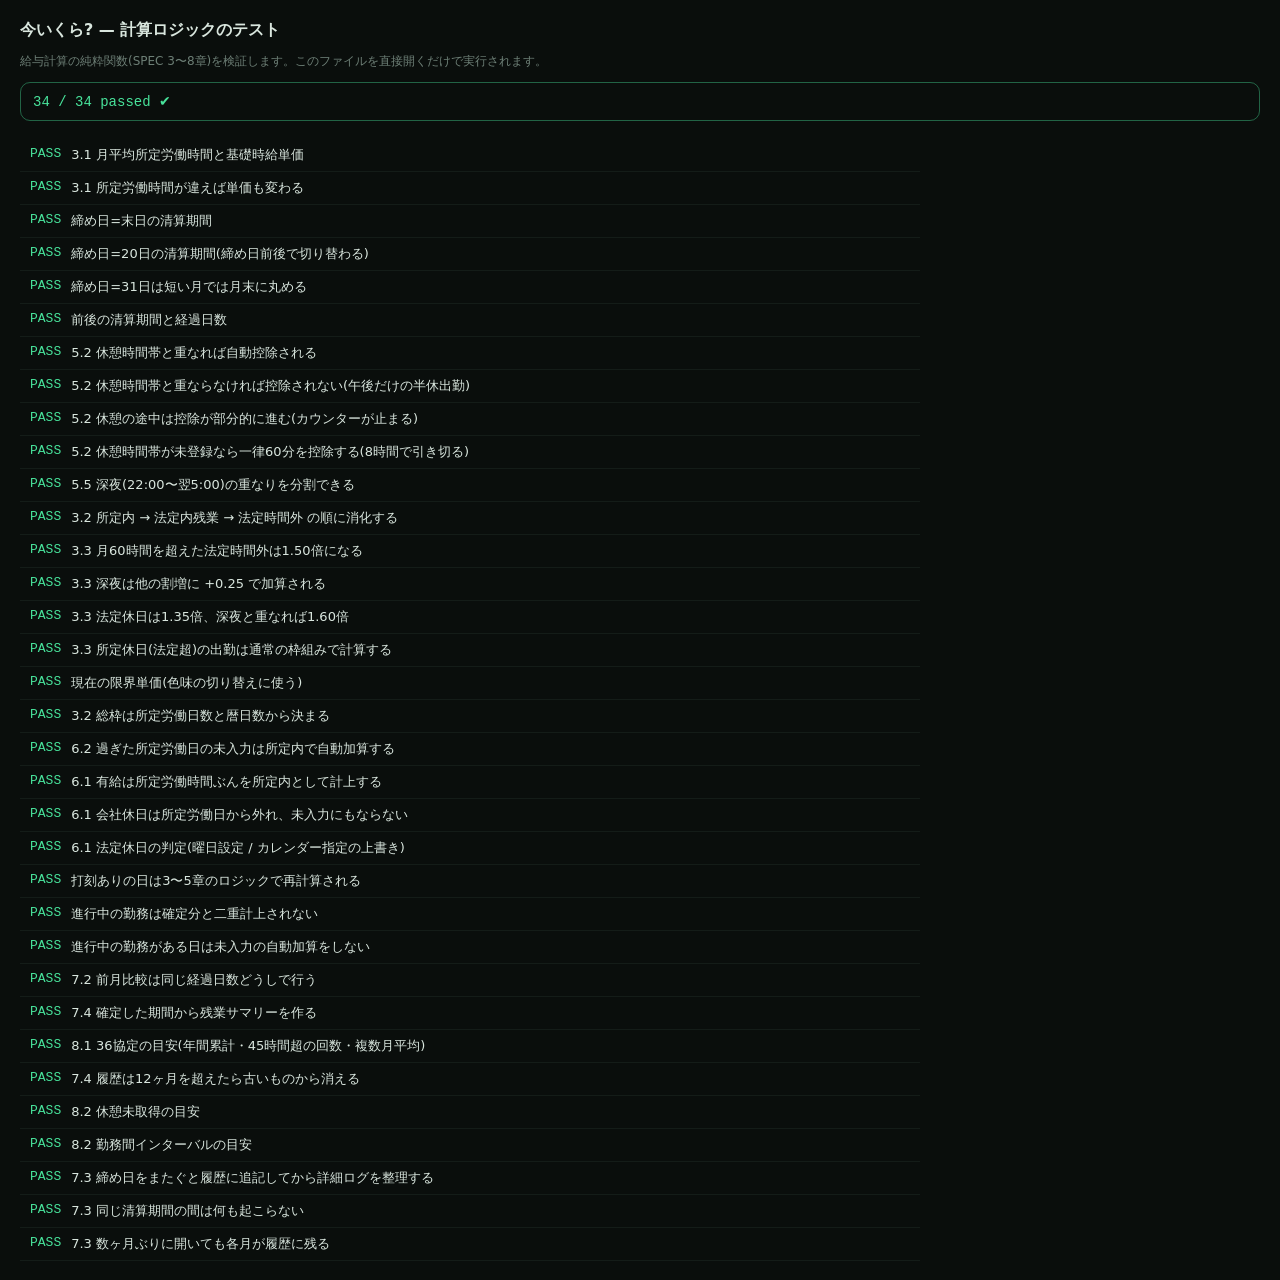
==== test/index.html @ b552cf79 "SPEC.md の給料メーターを実装 フレームワーク不要の HTML+JS 単体構成。給与計算は DOM 非依存の純粋関数に 切り出し(src/wage.js, src/aggregate.js, s" ====
<!doctype html>
<html lang="ja">
<head>
<meta charset="utf-8">
<meta name="viewport" content="width=device-width, initial-scale=1">
<title>今いくら? — 計算ロジックのテスト</title>
<style>
  body { background:#0a0e0c; color:#d9e6de; font-family: system-ui, sans-serif; margin:0; padding:20px; }
  h1 { font-size:16px; margin:0 0 4px; }
  .summary { font-family: ui-monospace, monospace; font-size:14px; margin:12px 0 18px; padding:10px 12px; border-radius:10px; border:1px solid #1f2a24; }
  .summary.pass { color:#48e39b; border-color:rgba(72,227,155,.4); }
  .summary.fail { color:#e08a7a; border-color:rgba(224,138,122,.4); }
  ul { list-style:none; padding:0; margin:0; max-width:900px; }
  li { padding:7px 10px; border-bottom:1px solid #141c18; font-size:13px; display:flex; gap:10px; align-items:flex-start; }
  .mark { font-family: ui-monospace, monospace; }
  li.ok .mark { color:#48e39b; }
  li.ng .mark { color:#e08a7a; }
  .msg { display:block; color:#e08a7a; font-family: ui-monospace, monospace; font-size:12px; margin-top:4px; }
  p.hint { color:#6d7f76; font-size:12px; }
</style>
</head>
<body>
<h1>今いくら? — 計算ロジックのテスト</h1>
<p class="hint">給与計算の純粋関数(SPEC 3〜8章)を検証します。このファイルを直接開くだけで実行されます。</p>
<div class="summary" id="summary">実行中…</div>
<ul id="list"></ul>

<script src="../src/constants.js"></script>
<script src="../src/time.js"></script>
<script src="../src/period.js"></script>
<script src="../src/wage.js"></script>
<script src="../src/aggregate.js"></script>
<script src="../src/storage.js"></script>
<script src="tests.js"></script>
<script>
(function () {
  var r = WT.tests.run();
  var sum = document.getElementById('summary');
  sum.textContent = r.passed + ' / ' + r.total + ' passed' + (r.passed === r.total ? '  ✔' : '  ✘');
  sum.className = 'summary ' + (r.passed === r.total ? 'pass' : 'fail');
  var list = document.getElementById('list');
  var html = '';
  for (var i = 0; i < r.results.length; i++) {
    var t = r.results[i];
    html += '<li class="' + (t.ok ? 'ok' : 'ng') + '"><span class="mark">' + (t.ok ? 'PASS' : 'FAIL') +
      '</span><span>' + t.name + (t.ok ? '' : '<span class="msg">' + t.message + '</span>') + '</span></li>';
  }
  list.innerHTML = html;
  console.log('[wage-ticker tests] ' + r.passed + '/' + r.total + ' passed');
  for (var j = 0; j < r.results.length; j++) {
    if (!r.results[j].ok) console.error('FAIL: ' + r.results[j].name + ' — ' + r.results[j].message);
  }
})();
</script>
</body>
</html>
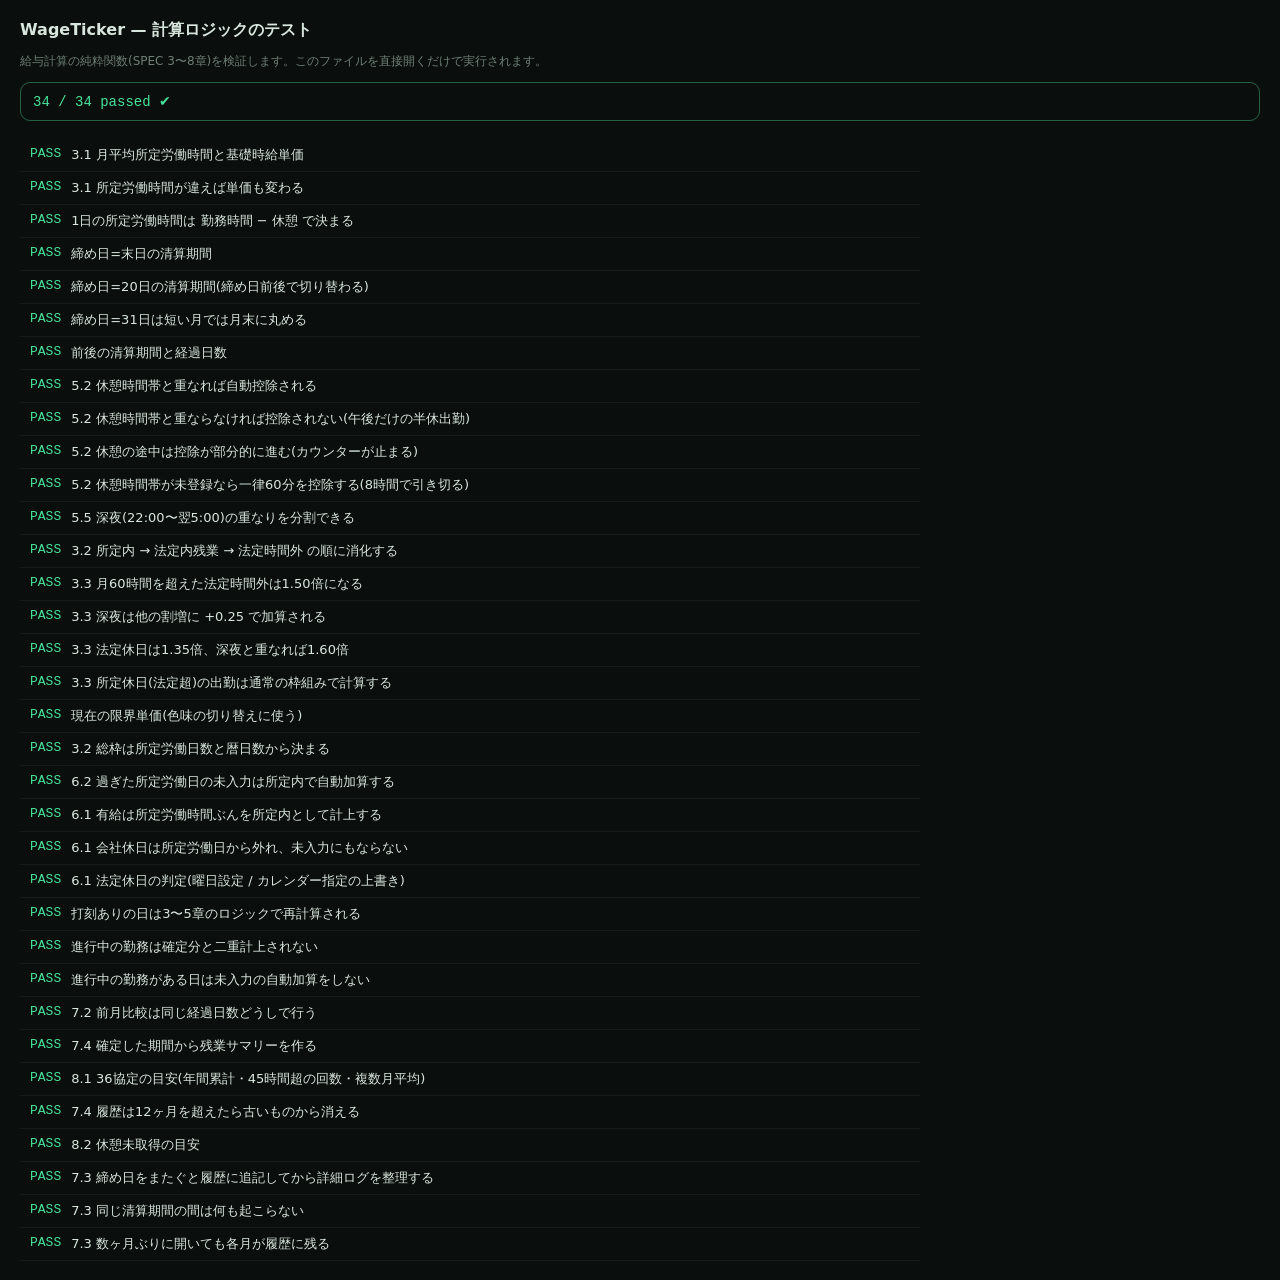
==== commit a28ace41: "アプリ名を WageTicker にし、ヘッダーのマークを外した 画面タイトル・テストページ・README・実装仕様書の表記を「今いくら?」から WageTicker に統一。ヘッダー左のアイコンは削" ====
--- a/test/index.html
+++ b/test/index.html
@@ -3,7 +3,7 @@
 <head>
 <meta charset="utf-8">
 <meta name="viewport" content="width=device-width, initial-scale=1">
-<title>今いくら? — 計算ロジックのテスト</title>
+<title>WageTicker — 計算ロジックのテスト</title>
 <style>
   body { background:#0a0e0c; color:#d9e6de; font-family: system-ui, sans-serif; margin:0; padding:20px; }
   h1 { font-size:16px; margin:0 0 4px; }
@@ -20,7 +20,7 @@
 </style>
 </head>
 <body>
-<h1>今いくら? — 計算ロジックのテスト</h1>
+<h1>WageTicker — 計算ロジックのテスト</h1>
 <p class="hint">給与計算の純粋関数(SPEC 3〜8章)を検証します。このファイルを直接開くだけで実行されます。</p>
 <div class="summary" id="summary">実行中…</div>
 <ul id="list"></ul>
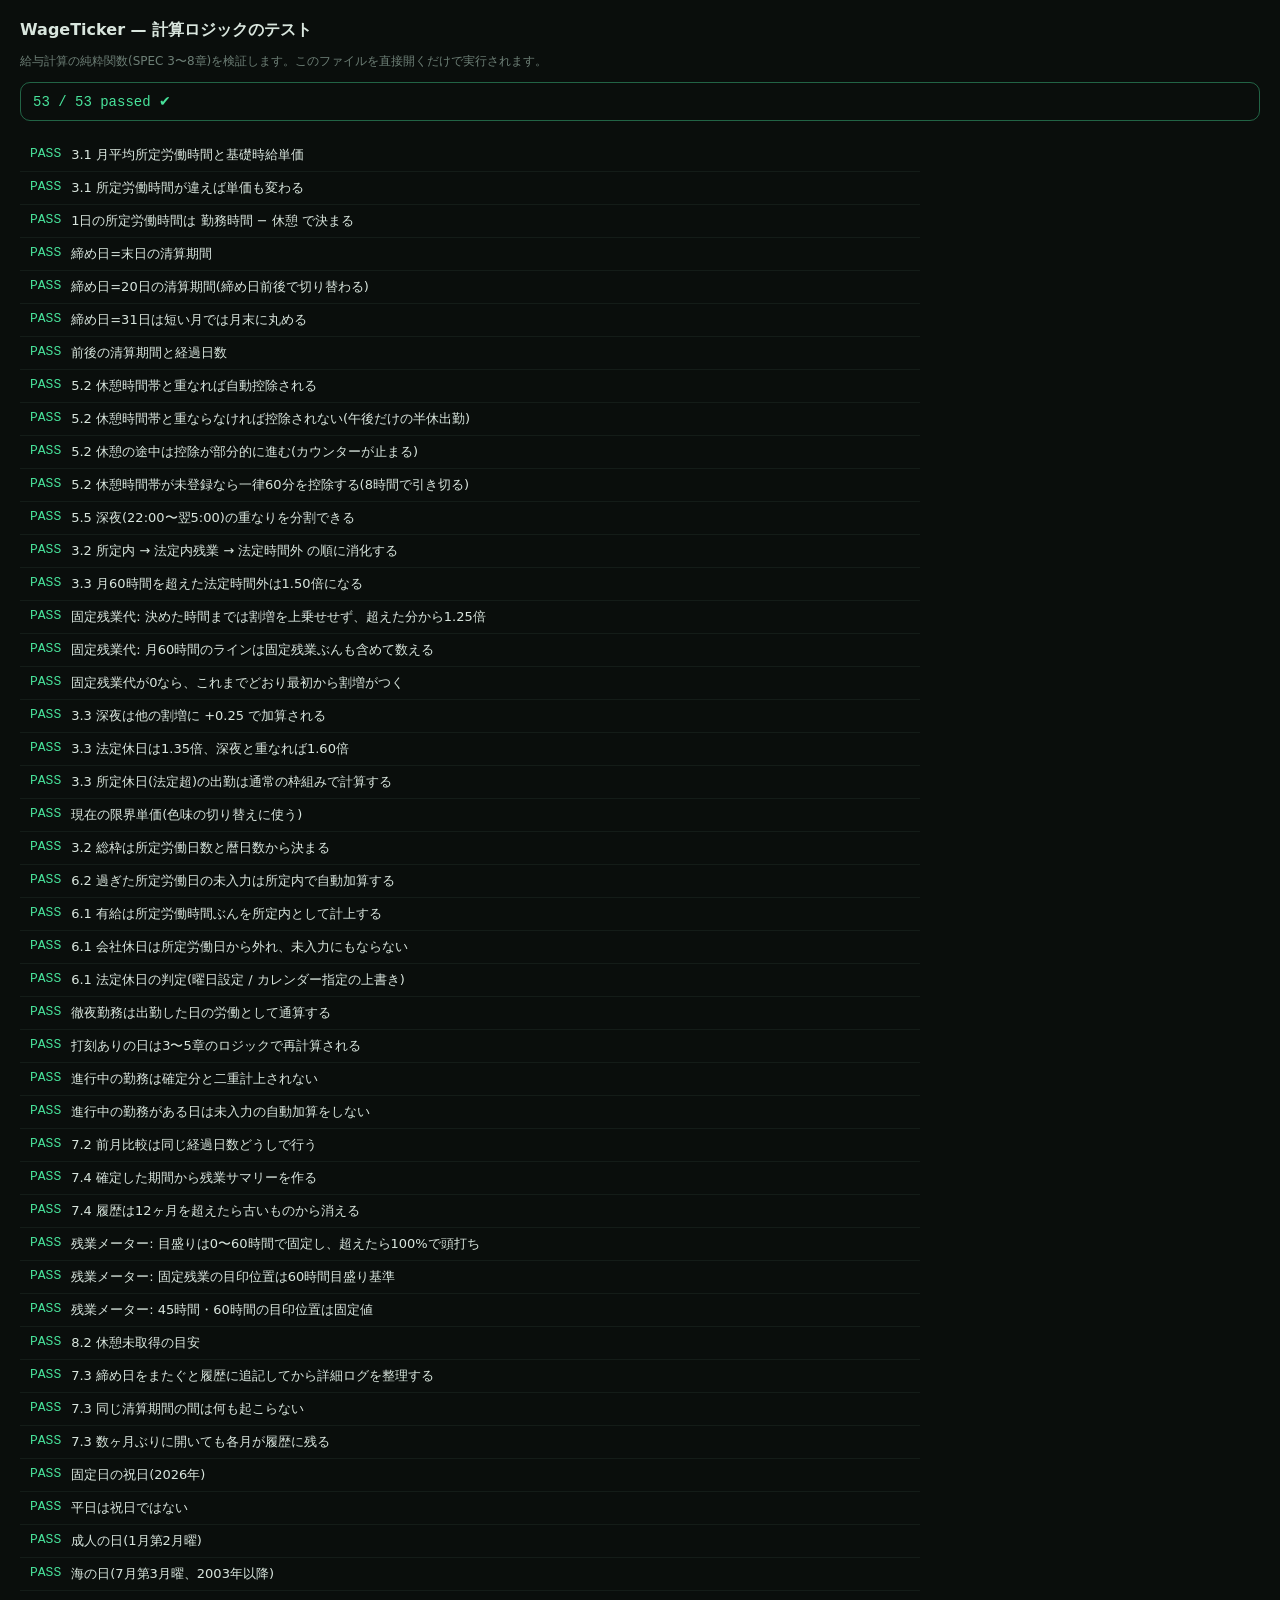
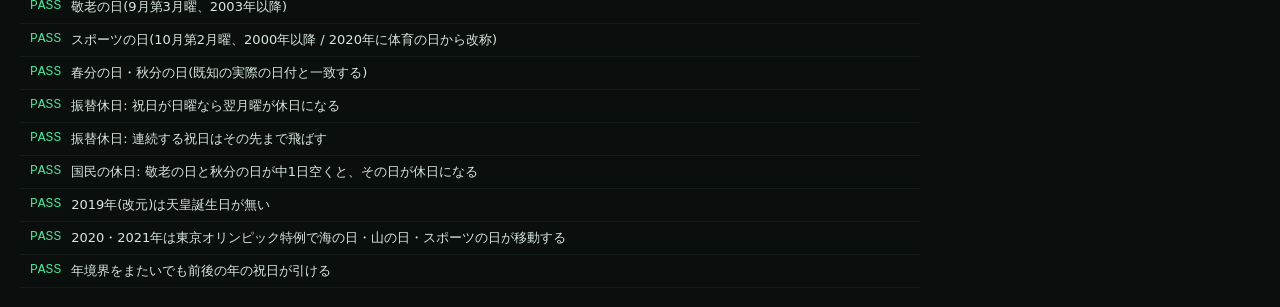
==== commit 5e1841c2: "祝日対応 1/3: 国民の祝日を計算する純粋関数を追加 src/holidays.js を新設。「国民の祝日に関する法律」に基づき、固定日・ 何曜日の第何回で決まる祝日・春分秋分の日(近似式)・振替休" ====
--- a/test/index.html
+++ b/test/index.html
@@ -28,13 +28,21 @@
 <script src="../src/constants.js"></script>
 <script src="../src/time.js"></script>
 <script src="../src/period.js"></script>
+<script src="../src/holidays.js"></script>
 <script src="../src/wage.js"></script>
 <script src="../src/aggregate.js"></script>
 <script src="../src/storage.js"></script>
 <script src="tests.js"></script>
+<script src="holidays.js"></script>
 <script>
 (function () {
-  var r = WT.tests.run();
+  var r1 = WT.tests.run();
+  var r2 = WT.holidayTests.run();
+  var r = {
+    results: r1.results.concat(r2.results),
+    passed: r1.passed + r2.passed,
+    total: r1.total + r2.total,
+  };
   var sum = document.getElementById('summary');
   sum.textContent = r.passed + ' / ' + r.total + ' passed' + (r.passed === r.total ? '  ✔' : '  ✘');
   sum.className = 'summary ' + (r.passed === r.total ? 'pass' : 'fail');
